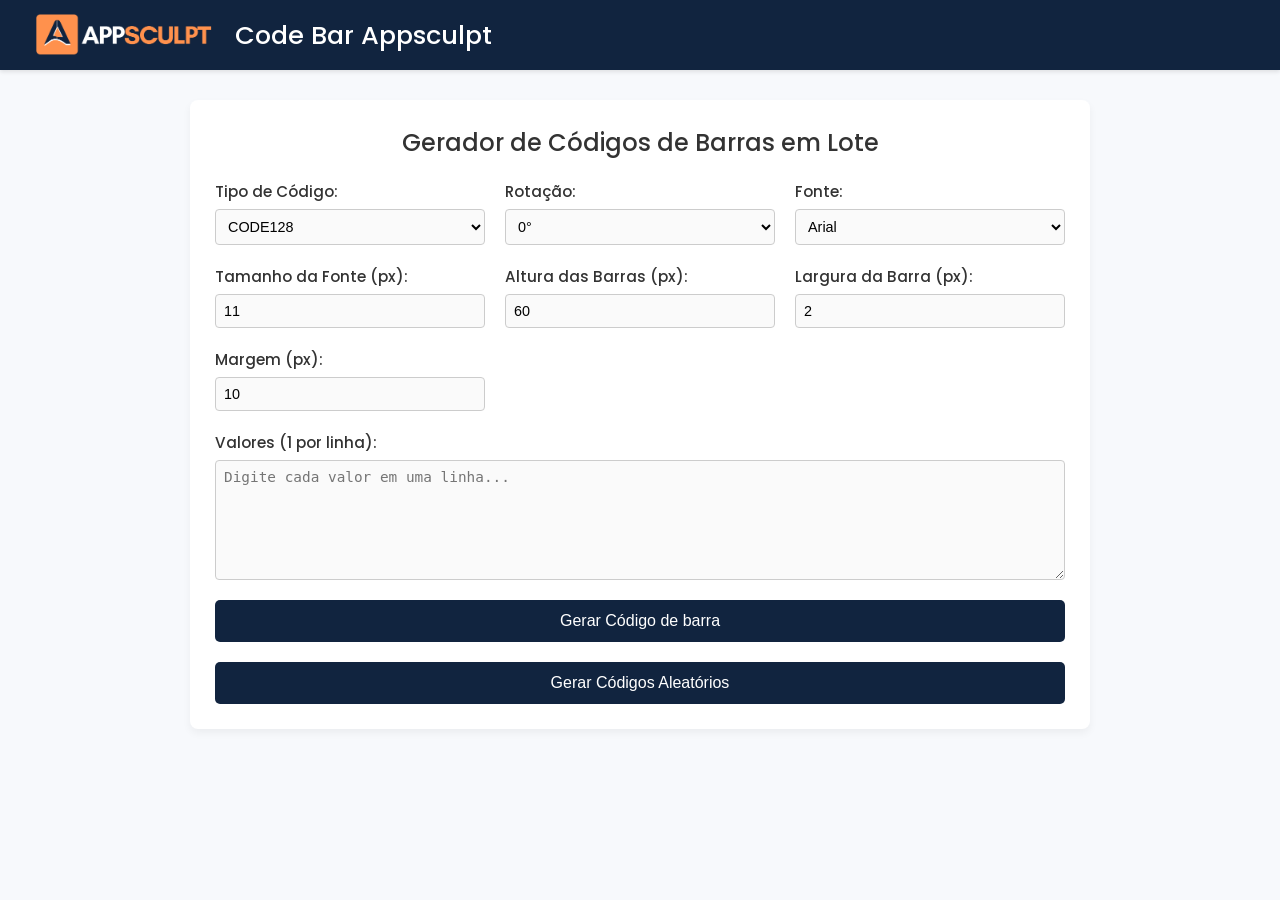
==== index.html @ 988c9571 "Primeiro commit" ====
<!DOCTYPE html>
<html lang="pt-br">
<head>
  <meta charset="UTF-8">
  <title>Code Bar Appsculpt - Gerador de Códigos</title>
  <link href="https://fonts.googleapis.com/css?family=Poppins:400,500&display=swap" rel="stylesheet">
  <style>
    :root {
      --primary: #11243f;
      --secondary: #f7f9fc;
      --text: #333;
    }
    * {
      box-sizing: border-box;
      margin: 0;
      padding: 0;
    }
    body {
      font-family: 'Poppins', sans-serif;
      background: var(--secondary);
      color: var(--text);
    }
    header {
      background: var(--primary);
      box-shadow: 0 2px 4px rgba(0,0,0,0.1);
      display: flex;
      align-items: center;
      padding: 10px 20px;
    }
    header img {
      height: 50px;
      margin-right: 15px;
    }
    header h1 {
      color: white;
      font-size: 1.6rem;
      font-weight: 500;
    }
    .container {
      max-width: 900px;
      margin: 30px auto;
      background: #fff;
      padding: 25px;
      border-radius: 8px;
      box-shadow: 0 4px 8px rgba(0,0,0,0.05);
    }
    h2 {
      margin-bottom: 20px;
      font-weight: 500;
      text-align: center;
    }
    .grid {
      display: grid;
      grid-template-columns: repeat(auto-fill, minmax(200px, 1fr));
      gap: 20px;
    }
    .field {
      display: flex;
      flex-direction: column;
    }
    .field label {
      margin-bottom: 6px;
      font-size: 0.95rem;
      font-weight: 500;
    }
    .field select,
    .field input,
    .field textarea {
      padding: 8px;
      border: 1px solid #ccc;
      border-radius: 4px;
      font-size: 0.9rem;
      background: #fafafa;
    }
    textarea {
      resize: vertical;
      height: 120px;
    }
    button {
      width: 100%;
      background: var(--primary);
      color: #fff;
      border: none;
      padding: 12px;
      font-size: 1rem;
      border-radius: 5px;
      cursor: pointer;
      margin-top: 20px;
    }
    button:hover {
      background: #ff914d;
    }
    .popup {
      position: fixed;
      top: 50%;
      left: 50%;
      transform: translate(-50%, -50%);
      background: white;
      padding: 25px;
      border-radius: 8px;
      box-shadow: 0 5px 15px rgba(0,0,0,0.3);
      z-index: 1000;
      width: 90%;
      max-width: 400px;
      display: none;
    }
    .popup.show {
      display: block;
    }
    .overlay {
      position: fixed;
      top: 0; left: 0;
      width: 100%; height: 100%;
      background: rgba(0,0,0,0.5);
      z-index: 999;
      display: none;
    }
    .overlay.show {
      display: block;
    }
    .popup .field input {
      width: 100%;
    }
    .popup-buttons {
      display: flex;
      justify-content: space-between;
      margin-top: 15px;
    }
    .popup-buttons button {
      width: 48%;
    }
  </style>
</head>
<body>
  <header>
    <img src="img/Appsculpt (1000 x 250 px).png" alt="Logo Appsculpt">
    <h1>Code Bar Appsculpt</h1>
  </header>
  <div class="container">
    <h2>Gerador de Códigos de Barras em Lote</h2>
    <div class="grid">
      <div class="field">
        <label for="tipo">Tipo de Código:</label>
        <select id="tipo">
          <option>CODE128</option>
          <option>EAN13</option>
          <option>UPC</option>
          <option>Code 11</option>
          <option>Code39</option>
        </select>
      </div>
      <div class="field">
        <label for="rotacao">Rotação:</label>
        <select id="rotacao">
          <option value="0">0°</option>
          <option value="90">90°</option>
          <option value="180">180°</option>
          <option value="270">270°</option>
        </select>
      </div>
      <div class="field">
        <label for="fonte">Fonte:</label>
        <select id="fonte">
          <option>Arial</option>
          <option>Courier</option>
          <option>Times</option>
        </select>
      </div>
      <div class="field">
        <label for="tamanhoFonte">Tamanho da Fonte (px):</label>
        <input type="number" id="tamanhoFonte" value="11" min="6" max="36" />
      </div>
      <div class="field">
        <label for="altura">Altura das Barras (px):</label>
        <input type="number" id="altura" value="60" min="10" />
      </div>
      <div class="field">
        <label for="tamanho">Largura da Barra (px):</label>
        <input type="number" id="tamanho" value="2" min="1" />
      </div>
      <div class="field">
        <label for="margem">Margem (px):</label>
        <input type="number" id="margem" value="10" min="0" />
      </div>
    </div>

    <div class="field" style="margin-top:20px;">
      <label for="valores">Valores (1 por linha):</label>
      <textarea id="valores" placeholder="Digite cada valor em uma linha..."></textarea>
    </div>

    <button id="btnGerar">Gerar Código de barra</button>
    <button onclick="abrirPopup()">Gerar Códigos Aleatórios</button>
  </div>

  <!-- Overlay e Popup -->
  <div class="overlay" id="overlay"></div>
  <div class="popup" id="popup">
    <h3 style="margin-bottom: 15px;">Gerar Códigos Aleatórios</h3>
    <div class="field">
      <label>Quantidade de Códigos</label>
      <input type="number" id="qtdCodigos" value="20" min="1">
    </div>
    <div class="field">
      <label for="tipoAleatorio">Tipo de Código:</label>
      <select id="tipoAleatorio">
        <option value="EAN13">EAN-13</option>
        <option value="UPC">UPC-A</option>
        <option value="CODE128">Code 128</option>
        <option value="Code39">Code 39</option>
        <option value="Code11">Code 11</option>
      </select>
    </div>
    <div class="field">
      <label>Prefixo (opcional)</label>
      <input type="text" id="prefixo">
    </div>
    <div class="field">
      <label>Sufixo (opcional)</label>
      <input type="text" id="sufixo">
    </div>
    <div class="popup-buttons">
      <button onclick="gerarCodigosAleatorios()">Gerar</button>
      <button onclick="fecharPopup()">Fechar</button>
    </div>
    <div class="field" style="margin-top:15px;">
      <label>Códigos Gerados</label>
      <textarea id="codigosGerados" readonly></textarea>
      <button onclick="copiarParaArea()">Copiar para Área de Transferência</button>
    </div>
  </div>

  <script>
    document.getElementById('btnGerar').addEventListener('click', () => {
      const raw = document.getElementById('valores').value;
      const valores = raw.trim().split('\n').map(v => v.trim()).filter(v => v);
      if (!valores.length) return alert('Digite ao menos um valor!');

      const params = {
        dados: JSON.stringify(valores),
        tipo: document.getElementById('tipo').value,
        rotacao: document.getElementById('rotacao').value,
        fonte: document.getElementById('fonte').value,
        tamanhoFonte: document.getElementById('tamanhoFonte').value,
        altura: document.getElementById('altura').value,
        tamanho: document.getElementById('tamanho').value,
        margem: document.getElementById('margem').value
      };
      const qs = Object.entries(params)
                       .map(([k,v]) => `${k}=${encodeURIComponent(v)}`)
                       .join('&');
      window.location.href = `codigos.html?${qs}`;
    });

    function abrirPopup() {
      document.getElementById('popup').classList.add('show');
      document.getElementById('overlay').classList.add('show');
    }

    function fecharPopup() {
      document.getElementById('popup').classList.remove('show');
      document.getElementById('overlay').classList.remove('show');
    }

    function gerarCodigosAleatorios() {
  const qtd = parseInt(document.getElementById('qtdCodigos').value);
  const prefixo = document.getElementById('prefixo').value || '';
  const sufixo = document.getElementById('sufixo').value || '';
  const tipo = document.getElementById('tipoAleatorio').value;
  const lista = [];

  // Determina o comprimento base do código conforme o tipo
  let comprimentoBase;
  switch (tipo) {
    case 'EAN13':
      comprimentoBase = 13;
      break;
    case 'UPC':
      comprimentoBase = 12;
      break;
    case 'CODE128':
      comprimentoBase = 20; // Exemplo: 20 caracteres alfanuméricos
      break;
    case 'Code39':
      comprimentoBase = 10; // Exemplo: 10 caracteres alfanuméricos
      break;
    case 'Code11':
      comprimentoBase = 11;
      break;
    default:
      comprimentoBase = 8;
  }

  for (let i = 0; i < qtd; i++) {
    let parteAleatoria = '';
    const comprimentoAleatorio = comprimentoBase - prefixo.length - sufixo.length;

    if (tipo === 'EAN13' || tipo === 'UPC' || tipo === 'Code11') {
      // Gera apenas dígitos numéricos
      for (let j = 0; j < comprimentoAleatorio; j++) {
        parteAleatoria += Math.floor(Math.random() * 10).toString();
      }
    } else if (tipo === 'CODE128' || tipo === 'Code39') {
      // Gera caracteres alfanuméricos
      const caracteres = 'ABCDEFGHIJKLMNOPQRSTUVWXYZ0123456789';
      for (let j = 0; j < comprimentoAleatorio; j++) {
        parteAleatoria += caracteres.charAt(Math.floor(Math.random() * caracteres.length));
      }
    }

    lista.push(`${prefixo}${parteAleatoria}${sufixo}`);
  }

  const texto = lista.join('\n');
  document.getElementById('codigosGerados').value = texto;
  document.getElementById('valores').value = texto;
}

    function copiarParaArea() {
      const txt = document.getElementById('codigosGerados');
      txt.select();
      document.execCommand('copy');
      alert('Códigos copiados para a área de transferência!');
    }
  </script>
</body>
</html>
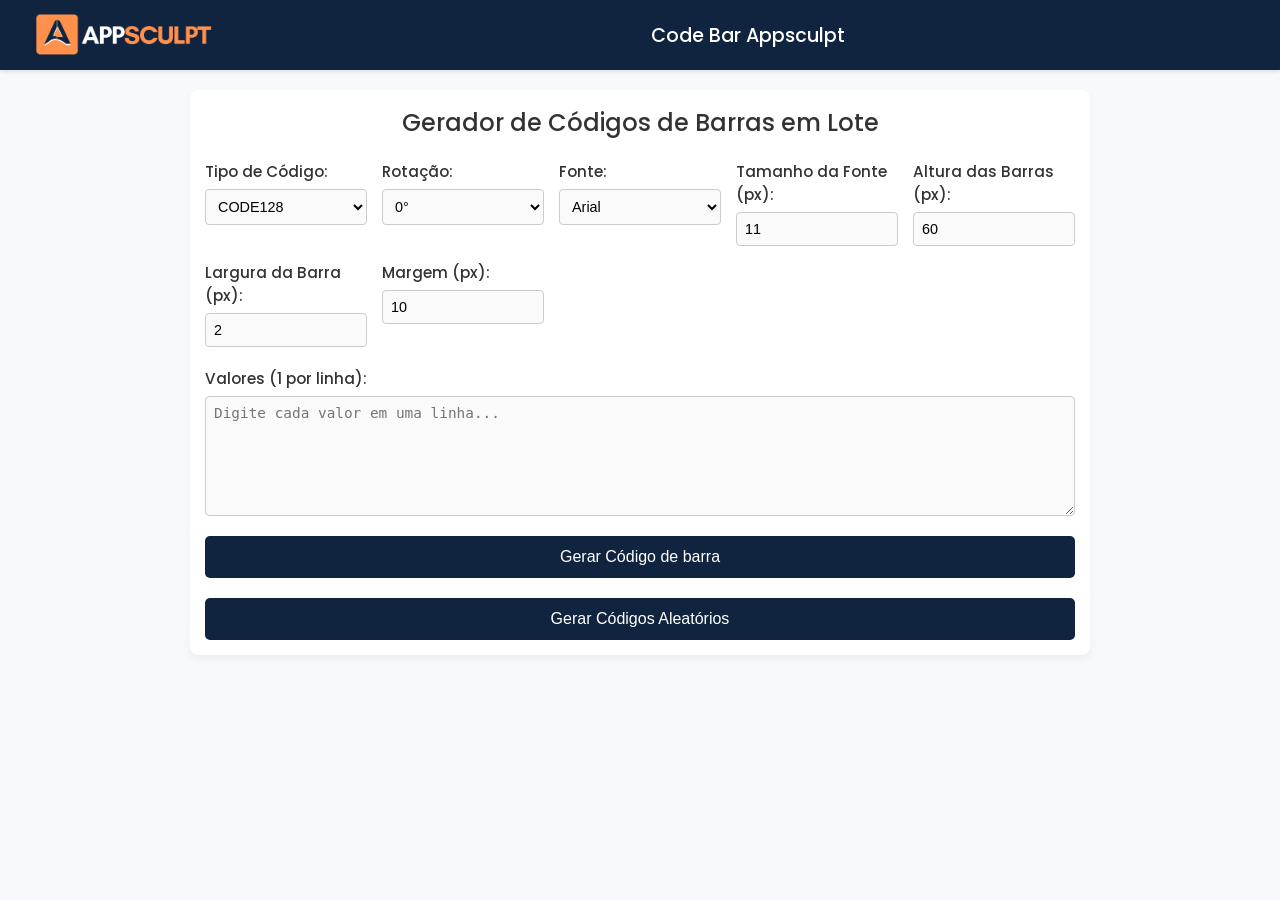
==== commit 62435219: "Ajuste Css" ====
--- a/index.html
+++ b/index.html
@@ -2,6 +2,7 @@
 <html lang="pt-br">
 <head>
   <meta charset="UTF-8">
+  <meta name="viewport" content="width=device-width, initial-scale=1.0">
   <title>Code Bar Appsculpt - Gerador de Códigos</title>
   <link href="https://fonts.googleapis.com/css?family=Poppins:400,500&display=swap" rel="stylesheet">
   <style>
@@ -35,24 +36,30 @@
       color: white;
       font-size: 1.6rem;
       font-weight: 500;
+      font-size: 1.2rem;
+      flex: 1;
+      text-align: center;
     }
     .container {
-      max-width: 900px;
-      margin: 30px auto;
-      background: #fff;
-      padding: 25px;
-      border-radius: 8px;
-      box-shadow: 0 4px 8px rgba(0,0,0,0.05);
-    }
+  max-width: 900px;
+  margin: 20px auto;
+  background: #fff;
+  padding: 15px;
+  border-radius: 8px;
+  box-shadow: 0 4px 8px rgba(0,0,0,0.05);
+  width: 90%;
+}
+
+
     h2 {
       margin-bottom: 20px;
       font-weight: 500;
       text-align: center;
     }
-    .grid {
+        .grid {
       display: grid;
-      grid-template-columns: repeat(auto-fill, minmax(200px, 1fr));
-      gap: 20px;
+      grid-template-columns: repeat(auto-fill, minmax(150px, 1fr));
+      gap: 15px;
     }
     .field {
       display: flex;
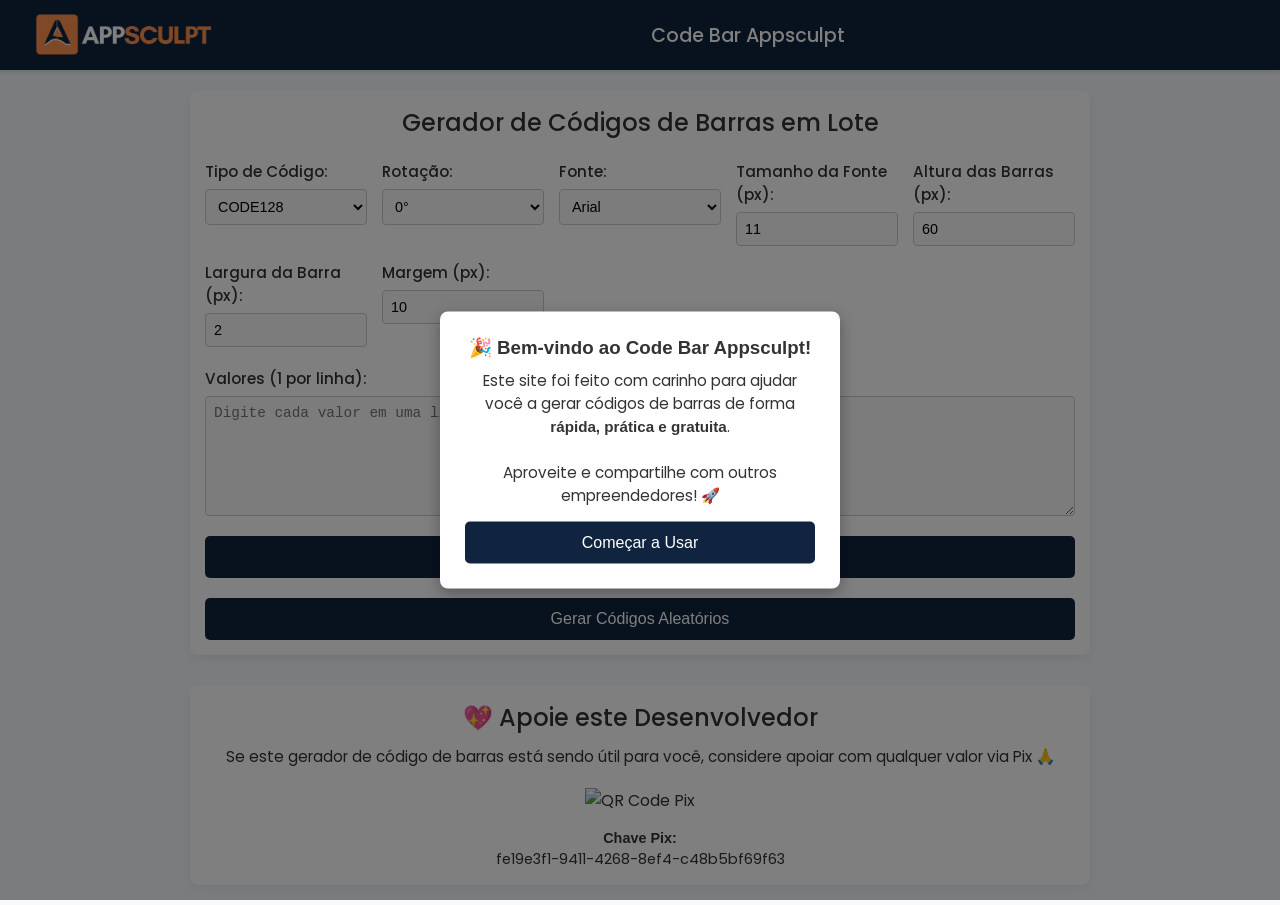
==== commit 5e0451fd: "Ajuste Css" ====
--- a/index.html
+++ b/index.html
@@ -136,6 +136,35 @@
     .popup-buttons button {
       width: 48%;
     }
+
+    #welcomePopup {
+  display: none;
+  position: fixed;
+  top: 50%;
+  left: 50%;
+  transform: translate(-50%, -50%);
+  background: white;
+  padding: 25px;
+  border-radius: 8px;
+  box-shadow: 0 5px 15px rgba(0,0,0,0.3);
+  z-index: 1001;
+  width: 90%;
+  max-width: 400px;
+  text-align: center;
+}
+#welcomeOverlay {
+  display: none;
+  position: fixed;
+  top: 0; left: 0;
+  width: 100%; height: 100%;
+  background: rgba(0,0,0,0.5);
+  z-index: 1000;
+}
+#welcomePopup.show,
+#welcomeOverlay.show {
+  display: block;
+}
+
   </style>
 </head>
 <body>
@@ -190,6 +219,16 @@
         <input type="number" id="margem" value="10" min="0" />
       </div>
     </div>
+          <!-- Popup de Boas-Vindas -->
+      <div class="overlay" id="welcomeOverlay"></div>
+      <div class="popup show" id="welcomePopup">
+        <h3>🎉 Bem-vindo ao Code Bar Appsculpt!</h3>
+        <p style="margin-top:10px; font-size: 0.95rem;">
+          Este site foi feito com carinho para ajudar você a gerar códigos de barras de forma <strong>rápida, prática e gratuita</strong>. <br><br>
+          Aproveite e compartilhe com outros empreendedores! 🚀
+        </p>
+        <button onclick="fecharBoasVindas()" style="margin-top: 15px;">Começar a Usar</button>
+      </div>
 
     <div class="field" style="margin-top:20px;">
       <label for="valores">Valores (1 por linha):</label>
@@ -236,8 +275,28 @@
       <button onclick="copiarParaArea()">Copiar para Área de Transferência</button>
     </div>
   </div>
+  <!-- Apoie o Desenvolvedor -->
+<div class="container" style="margin-top: 30px; text-align: center;">
+  <h2 style="margin-bottom: 10px;">💖 Apoie este Desenvolvedor</h2>
+  <p style="margin-bottom: 20px; font-size: 0.95rem;">
+    Se este gerador de código de barras está sendo útil para você, considere apoiar com qualquer valor via Pix 🙏
+  </p>
+  <img src="img/qrcode.png" alt="QR Code Pix" style="max-width: 200px; width: 100%; margin-bottom: 15px;" />
+  <p style="font-size: 0.9rem;"><strong>Chave Pix:</strong><br> fe19e3f1-9411-4268-8ef4-c48b5bf69f63</p>
+</div>
+
 
   <script>
+        window.addEventListener('load', () => {
+      document.getElementById('welcomePopup').classList.add('show');
+      document.getElementById('welcomeOverlay').classList.add('show');
+    });
+
+function fecharBoasVindas() {
+  document.getElementById('welcomePopup').classList.remove('show');
+  document.getElementById('welcomeOverlay').classList.remove('show');
+}
+
     document.getElementById('btnGerar').addEventListener('click', () => {
       const raw = document.getElementById('valores').value;
       const valores = raw.trim().split('\n').map(v => v.trim()).filter(v => v);
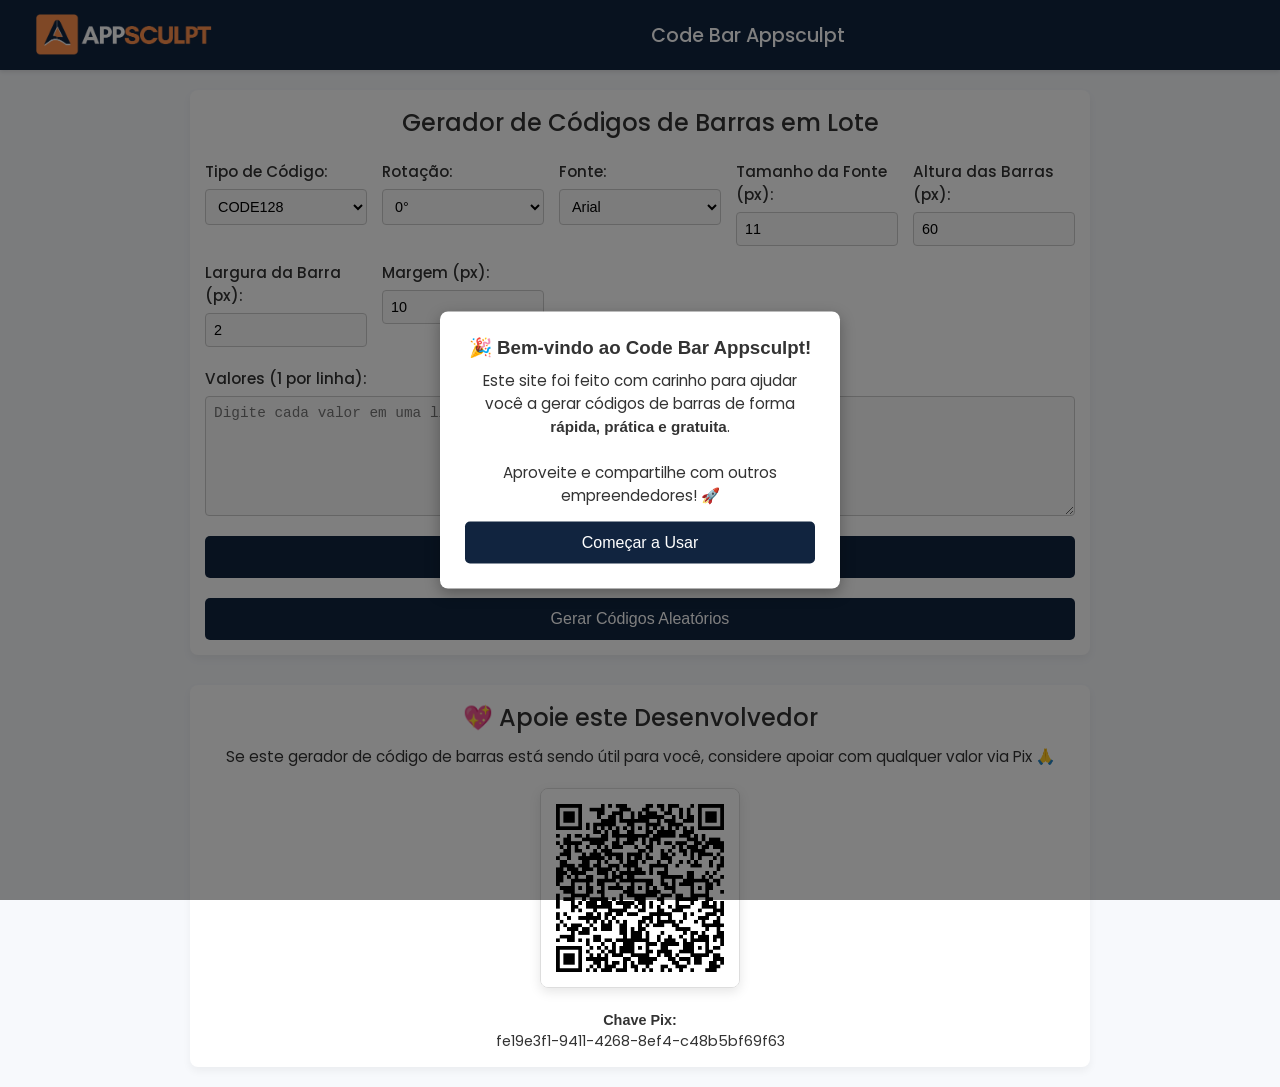
==== commit 83bd925a: "Ajuste Css" ====
--- a/index.html
+++ b/index.html
@@ -163,6 +163,11 @@
 #welcomePopup.show,
 #welcomeOverlay.show {
   display: block;
+}
+.container img {
+  border: 1px solid #ddd;
+  border-radius: 8px;
+  box-shadow: 0 4px 12px rgba(0,0,0,0.1);
 }
 
   </style>
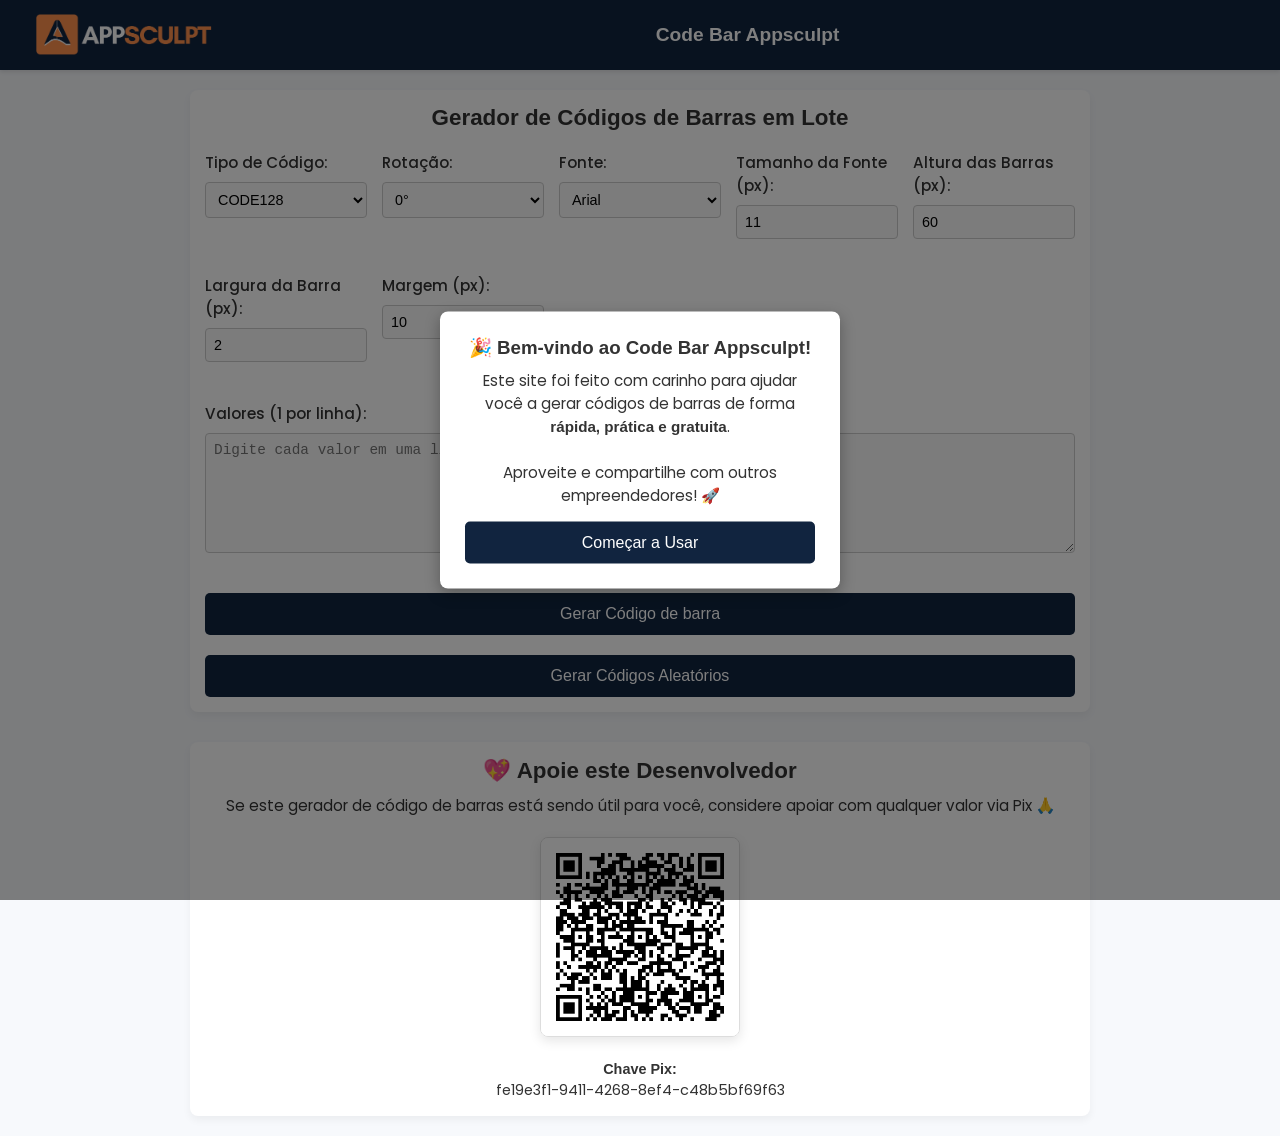
==== commit 9a6894c7: "Ajuste de arquivos Add" ====
--- a/index.html
+++ b/index.html
@@ -1,3 +1,4 @@
+
 <!DOCTYPE html>
 <html lang="pt-br">
 <head>
@@ -5,172 +6,7 @@
   <meta name="viewport" content="width=device-width, initial-scale=1.0">
   <title>Code Bar Appsculpt - Gerador de Códigos</title>
   <link href="https://fonts.googleapis.com/css?family=Poppins:400,500&display=swap" rel="stylesheet">
-  <style>
-    :root {
-      --primary: #11243f;
-      --secondary: #f7f9fc;
-      --text: #333;
-    }
-    * {
-      box-sizing: border-box;
-      margin: 0;
-      padding: 0;
-    }
-    body {
-      font-family: 'Poppins', sans-serif;
-      background: var(--secondary);
-      color: var(--text);
-    }
-    header {
-      background: var(--primary);
-      box-shadow: 0 2px 4px rgba(0,0,0,0.1);
-      display: flex;
-      align-items: center;
-      padding: 10px 20px;
-    }
-    header img {
-      height: 50px;
-      margin-right: 15px;
-    }
-    header h1 {
-      color: white;
-      font-size: 1.6rem;
-      font-weight: 500;
-      font-size: 1.2rem;
-      flex: 1;
-      text-align: center;
-    }
-    .container {
-  max-width: 900px;
-  margin: 20px auto;
-  background: #fff;
-  padding: 15px;
-  border-radius: 8px;
-  box-shadow: 0 4px 8px rgba(0,0,0,0.05);
-  width: 90%;
-}
-
-
-    h2 {
-      margin-bottom: 20px;
-      font-weight: 500;
-      text-align: center;
-    }
-        .grid {
-      display: grid;
-      grid-template-columns: repeat(auto-fill, minmax(150px, 1fr));
-      gap: 15px;
-    }
-    .field {
-      display: flex;
-      flex-direction: column;
-    }
-    .field label {
-      margin-bottom: 6px;
-      font-size: 0.95rem;
-      font-weight: 500;
-    }
-    .field select,
-    .field input,
-    .field textarea {
-      padding: 8px;
-      border: 1px solid #ccc;
-      border-radius: 4px;
-      font-size: 0.9rem;
-      background: #fafafa;
-    }
-    textarea {
-      resize: vertical;
-      height: 120px;
-    }
-    button {
-      width: 100%;
-      background: var(--primary);
-      color: #fff;
-      border: none;
-      padding: 12px;
-      font-size: 1rem;
-      border-radius: 5px;
-      cursor: pointer;
-      margin-top: 20px;
-    }
-    button:hover {
-      background: #ff914d;
-    }
-    .popup {
-      position: fixed;
-      top: 50%;
-      left: 50%;
-      transform: translate(-50%, -50%);
-      background: white;
-      padding: 25px;
-      border-radius: 8px;
-      box-shadow: 0 5px 15px rgba(0,0,0,0.3);
-      z-index: 1000;
-      width: 90%;
-      max-width: 400px;
-      display: none;
-    }
-    .popup.show {
-      display: block;
-    }
-    .overlay {
-      position: fixed;
-      top: 0; left: 0;
-      width: 100%; height: 100%;
-      background: rgba(0,0,0,0.5);
-      z-index: 999;
-      display: none;
-    }
-    .overlay.show {
-      display: block;
-    }
-    .popup .field input {
-      width: 100%;
-    }
-    .popup-buttons {
-      display: flex;
-      justify-content: space-between;
-      margin-top: 15px;
-    }
-    .popup-buttons button {
-      width: 48%;
-    }
-
-    #welcomePopup {
-  display: none;
-  position: fixed;
-  top: 50%;
-  left: 50%;
-  transform: translate(-50%, -50%);
-  background: white;
-  padding: 25px;
-  border-radius: 8px;
-  box-shadow: 0 5px 15px rgba(0,0,0,0.3);
-  z-index: 1001;
-  width: 90%;
-  max-width: 400px;
-  text-align: center;
-}
-#welcomeOverlay {
-  display: none;
-  position: fixed;
-  top: 0; left: 0;
-  width: 100%; height: 100%;
-  background: rgba(0,0,0,0.5);
-  z-index: 1000;
-}
-#welcomePopup.show,
-#welcomeOverlay.show {
-  display: block;
-}
-.container img {
-  border: 1px solid #ddd;
-  border-radius: 8px;
-  box-shadow: 0 4px 12px rgba(0,0,0,0.1);
-}
-
-  </style>
+  <link rel="stylesheet" href="styles.css"> <!-- Referência ao arquivo CSS externo -->
 </head>
 <body>
   <header>
@@ -224,16 +60,16 @@
         <input type="number" id="margem" value="10" min="0" />
       </div>
     </div>
-          <!-- Popup de Boas-Vindas -->
-      <div class="overlay" id="welcomeOverlay"></div>
-      <div class="popup show" id="welcomePopup">
-        <h3>🎉 Bem-vindo ao Code Bar Appsculpt!</h3>
-        <p style="margin-top:10px; font-size: 0.95rem;">
-          Este site foi feito com carinho para ajudar você a gerar códigos de barras de forma <strong>rápida, prática e gratuita</strong>. <br><br>
-          Aproveite e compartilhe com outros empreendedores! 🚀
-        </p>
-        <button onclick="fecharBoasVindas()" style="margin-top: 15px;">Começar a Usar</button>
-      </div>
+    <!-- Popup de Boas-Vindas -->
+    <div class="overlay" id="welcomeOverlay"></div>
+    <div class="popup show" id="welcomePopup">
+      <h3>🎉 Bem-vindo ao Code Bar Appsculpt!</h3>
+      <p style="margin-top:10px; font-size: 0.95rem;">
+        Este site foi feito com carinho para ajudar você a gerar códigos de barras de forma <strong>rápida, prática e gratuita</strong>. <br><br>
+        Aproveite e compartilhe com outros empreendedores! 🚀
+      </p>
+      <button onclick="fecharBoasVindas()" style="margin-top: 15px;">Começar a Usar</button>
+    </div>
 
     <div class="field" style="margin-top:20px;">
       <label for="valores">Valores (1 por linha):</label>
@@ -241,6 +77,9 @@
     </div>
 
     <button id="btnGerar">Gerar Código de barra</button>
+    <div id="loading" style="display: none; text-align: center; font-size: 1.2rem; color: #ff914d;">
+      Gerando códigos, por favor aguarde...
+    </div>
     <button onclick="abrirPopup()">Gerar Códigos Aleatórios</button>
   </div>
 
@@ -280,119 +119,24 @@
       <button onclick="copiarParaArea()">Copiar para Área de Transferência</button>
     </div>
   </div>
+
   <!-- Apoie o Desenvolvedor -->
-<div class="container" style="margin-top: 30px; text-align: center;">
-  <h2 style="margin-bottom: 10px;">💖 Apoie este Desenvolvedor</h2>
-  <p style="margin-bottom: 20px; font-size: 0.95rem;">
-    Se este gerador de código de barras está sendo útil para você, considere apoiar com qualquer valor via Pix 🙏
-  </p>
-  <img src="img/qrcode.png" alt="QR Code Pix" style="max-width: 200px; width: 100%; margin-bottom: 15px;" />
-  <p style="font-size: 0.9rem;"><strong>Chave Pix:</strong><br> fe19e3f1-9411-4268-8ef4-c48b5bf69f63</p>
+  <div class="container" style="margin-top: 30px; text-align: center;">
+    <h2 style="margin-bottom: 10px;">💖 Apoie este Desenvolvedor</h2>
+    <p style="margin-bottom: 20px; font-size: 0.95rem;">
+      Se este gerador de código de barras está sendo útil para você, considere apoiar com qualquer valor via Pix 🙏
+    </p>
+    <img src="img/qrcode.png" alt="QR Code Pix" style="max-width: 200px; width: 100%; margin-bottom: 15px;" />
+    <p style="font-size: 0.9rem;"><strong>Chave Pix:</strong><br> fe19e3f1-9411-4268-8ef4-c48b5bf69f63</p>
+  </div>
+  <!-- Overlay de Carregamento -->
+<div id="loadingOverlay" class="loading-overlay">
+  <img id="loadingLogo" src="img/Design sem nome.png" alt="Logo Appsculpt">
+  <div class="loadingText">Gerando códigos, por favor aguarde...</div>
 </div>
 
-
-  <script>
-        window.addEventListener('load', () => {
-      document.getElementById('welcomePopup').classList.add('show');
-      document.getElementById('welcomeOverlay').classList.add('show');
-    });
-
-function fecharBoasVindas() {
-  document.getElementById('welcomePopup').classList.remove('show');
-  document.getElementById('welcomeOverlay').classList.remove('show');
-}
-
-    document.getElementById('btnGerar').addEventListener('click', () => {
-      const raw = document.getElementById('valores').value;
-      const valores = raw.trim().split('\n').map(v => v.trim()).filter(v => v);
-      if (!valores.length) return alert('Digite ao menos um valor!');
-
-      const params = {
-        dados: JSON.stringify(valores),
-        tipo: document.getElementById('tipo').value,
-        rotacao: document.getElementById('rotacao').value,
-        fonte: document.getElementById('fonte').value,
-        tamanhoFonte: document.getElementById('tamanhoFonte').value,
-        altura: document.getElementById('altura').value,
-        tamanho: document.getElementById('tamanho').value,
-        margem: document.getElementById('margem').value
-      };
-      const qs = Object.entries(params)
-                       .map(([k,v]) => `${k}=${encodeURIComponent(v)}`)
-                       .join('&');
-      window.location.href = `codigos.html?${qs}`;
-    });
-
-    function abrirPopup() {
-      document.getElementById('popup').classList.add('show');
-      document.getElementById('overlay').classList.add('show');
-    }
-
-    function fecharPopup() {
-      document.getElementById('popup').classList.remove('show');
-      document.getElementById('overlay').classList.remove('show');
-    }
-
-    function gerarCodigosAleatorios() {
-  const qtd = parseInt(document.getElementById('qtdCodigos').value);
-  const prefixo = document.getElementById('prefixo').value || '';
-  const sufixo = document.getElementById('sufixo').value || '';
-  const tipo = document.getElementById('tipoAleatorio').value;
-  const lista = [];
-
-  // Determina o comprimento base do código conforme o tipo
-  let comprimentoBase;
-  switch (tipo) {
-    case 'EAN13':
-      comprimentoBase = 13;
-      break;
-    case 'UPC':
-      comprimentoBase = 12;
-      break;
-    case 'CODE128':
-      comprimentoBase = 20; // Exemplo: 20 caracteres alfanuméricos
-      break;
-    case 'Code39':
-      comprimentoBase = 10; // Exemplo: 10 caracteres alfanuméricos
-      break;
-    case 'Code11':
-      comprimentoBase = 11;
-      break;
-    default:
-      comprimentoBase = 8;
-  }
-
-  for (let i = 0; i < qtd; i++) {
-    let parteAleatoria = '';
-    const comprimentoAleatorio = comprimentoBase - prefixo.length - sufixo.length;
-
-    if (tipo === 'EAN13' || tipo === 'UPC' || tipo === 'Code11') {
-      // Gera apenas dígitos numéricos
-      for (let j = 0; j < comprimentoAleatorio; j++) {
-        parteAleatoria += Math.floor(Math.random() * 10).toString();
-      }
-    } else if (tipo === 'CODE128' || tipo === 'Code39') {
-      // Gera caracteres alfanuméricos
-      const caracteres = 'ABCDEFGHIJKLMNOPQRSTUVWXYZ0123456789';
-      for (let j = 0; j < comprimentoAleatorio; j++) {
-        parteAleatoria += caracteres.charAt(Math.floor(Math.random() * caracteres.length));
-      }
-    }
-
-    lista.push(`${prefixo}${parteAleatoria}${sufixo}`);
-  }
-
-  const texto = lista.join('\n');
-  document.getElementById('codigosGerados').value = texto;
-  document.getElementById('valores').value = texto;
-}
-
-    function copiarParaArea() {
-      const txt = document.getElementById('codigosGerados');
-      txt.select();
-      document.execCommand('copy');
-      alert('Códigos copiados para a área de transferência!');
-    }
-  </script>
+  <!-- Scripts -->
+  <script src="scripts.js"></script> <!-- Referência ao arquivo JavaScript externo -->
 </body>
 </html>
+<!DOCTYPE html>
--- a/styles.css
+++ b/styles.css
@@ -0,0 +1,252 @@
+:root {
+    --primary: #11243f;
+    --secondary: #f7f9fc;
+    --text: #333;
+  }
+  
+  * {
+    box-sizing: border-box;
+    margin: 0;
+    padding: 0;
+  }
+  
+  body {
+    font-family: 'Poppins', sans-serif;
+    background: var(--secondary);
+    color: var(--text);
+  }
+  
+  header {
+    background: var(--primary);
+    box-shadow: 0 2px 4px rgba(0, 0, 0, 0.1);
+    display: flex;
+    align-items: center;
+    padding: 10px 20px;
+  }
+  
+  header img {
+    height: 50px;
+    margin-right: 15px;
+  }
+  
+  header h1 {
+    color: white;
+    font-size: 1.2rem;
+    font-weight: 600;
+    flex: 1;
+    text-align: center;
+  }
+  
+  .container {
+    max-width: 900px;
+    margin: 20px auto;
+    background: #fff;
+    padding: 15px;
+    border-radius: 8px;
+    box-shadow: 0 4px 8px rgba(0, 0, 0, 0.05);
+    width: 90%;
+  }
+  
+  h2 {
+    font-size: 1.4rem;
+    margin-bottom: 20px;
+    font-weight: 600;
+    text-align: center;
+  }
+  
+  .grid {
+    display: grid;
+    grid-template-columns: repeat(auto-fill, minmax(150px, 1fr));
+    gap: 15px;
+  }
+  
+  .field {
+    margin-bottom: 20px;
+    display: flex;
+    flex-direction: column;
+  }
+  
+  .field label {
+    margin-bottom: 8px;
+    font-size: 0.95rem;
+    font-weight: 500;
+  }
+  
+  .field select,
+  .field input,
+  .field textarea {
+    padding: 8px;
+    border: 1px solid #ccc;
+    border-radius: 4px;
+    font-size: 0.9rem;
+    background: #fafafa;
+  }
+  
+  textarea {
+    resize: vertical;
+    height: 120px;
+  }
+  
+  button {
+    width: 100%;
+    background: var(--primary);
+    color: #fff;
+    border: none;
+    padding: 12px;
+    font-size: 1rem;
+    border-radius: 5px;
+    cursor: pointer;
+    margin-top: 20px;
+    transition: background-color 0.3s ease, transform 0.3s ease; /* Suaviza a transição de cor e transformações */
+  }
+  
+  button:hover {
+    background: #ff914d; /* Cor de fundo mais escura ao passar o mouse */
+    transform: scale(1.05); /* Aumenta o tamanho do botão levemente ao passar o mouse */
+  }
+  
+  .popup {
+    position: fixed;
+    top: 50%;
+    left: 50%;
+    transform: translate(-50%, -50%);
+    background: white;
+    padding: 25px;
+    border-radius: 8px;
+    box-shadow: 0 5px 15px rgba(0, 0, 0, 0.3);
+    z-index: 1000;
+    width: 90%;
+    max-width: 400px;
+    display: none;
+    transition: opacity 0.3s, transform 0.3s; /* Anima a opacidade e a transformação do popup */
+    margin: auto; /* Centraliza o popup */
+  }
+  
+  .popup.show {
+    display: block;
+    opacity: 1;
+  }
+  
+  .overlay {
+    position: fixed;
+    top: 0;
+    left: 0;
+    width: 100%;
+    height: 100%;
+    background: rgba(0, 0, 0, 0.5);
+    z-index: 999;
+    display: none;
+  }
+  
+  .overlay.show {
+    display: block;
+    background: rgba(0, 0, 0, 0.5); /* Deixa o fundo com opacidade */
+  }
+  
+  .popup .field input {
+    width: 100%;
+  }
+  
+  .popup-buttons {
+    display: flex;
+    justify-content: space-between;
+    margin-top: 15px;
+  }
+  
+  .popup-buttons button {
+    width: 48%;
+  }
+  
+  #welcomePopup {
+    display: none;
+    position: fixed;
+    top: 50%;
+    left: 50%;
+    transform: translate(-50%, -50%);
+    background: white;
+    padding: 25px;
+    border-radius: 8px;
+    box-shadow: 0 5px 15px rgba(0, 0, 0, 0.3);
+    z-index: 1001;
+    width: 90%;
+    max-width: 400px;
+    text-align: center;
+  }
+  
+  #welcomeOverlay {
+    display: none;
+    position: fixed;
+    top: 0;
+    left: 0;
+    width: 100%;
+    height: 100%;
+    background: rgba(0, 0, 0, 0.5);
+    z-index: 1000;
+  }
+  
+  #welcomePopup.show,
+  #welcomeOverlay.show {
+    display: block;
+  }
+  
+  .container img {
+    border: 1px solid #ddd;
+    border-radius: 8px;
+    box-shadow: 0 4px 12px rgba(0, 0, 0, 0.1);
+  }
+  
+  @media screen and (max-width: 600px) {
+    header h1 {
+      font-size: 1.4rem; /* Ajuste de tamanho de fonte em dispositivos móveis */
+    }
+  
+    .container {
+      padding: 10px; /* Ajusta o preenchimento para telas menores */
+    }
+  
+    .field {
+      margin-bottom: 15px; /* Reduz o espaçamento entre campos em dispositivos móveis */
+    }
+  
+    button {
+      font-size: 14px; /* Ajusta o tamanho da fonte nos botões */
+    }
+  }
+  
+  /* Estilo do Overlay de Carregamento */
+  .loading-overlay {
+    position: fixed;
+    top: 0;
+    left: 0;
+    width: 100%;
+    height: 100%;
+    background: rgba(0, 0, 0, 0.7); /* Escurece a tela */
+    display: none; /* Inicialmente invisível */
+    justify-content: center;
+    align-items: center;
+    flex-direction: column;
+    z-index: 9999; /* Fica acima de todo o conteúdo */
+  }
+  
+  #loadingLogo {
+    animation: spin 1s cubic-bezier(0.75, 0.05, 0.15, 1.0) infinite; /* Rápido no início */
+    max-width: 150px; /* Ajuste o tamanho conforme necessário */
+    margin-bottom: 20px;
+  }
+
+  .loadingText {
+    color: #fff;
+    font-size: 1.2rem;
+    text-align: center;
+    font-weight: 500;
+    font-family: 'Poppins', sans-serif;
+  }
+  
+  /* Animação de rotação com aceleração muito rápida no início */
+  @keyframes spin {
+    0% { transform: rotate(0deg); }
+    100% { transform: rotate(360deg); }
+  }
+  
+  
+  
